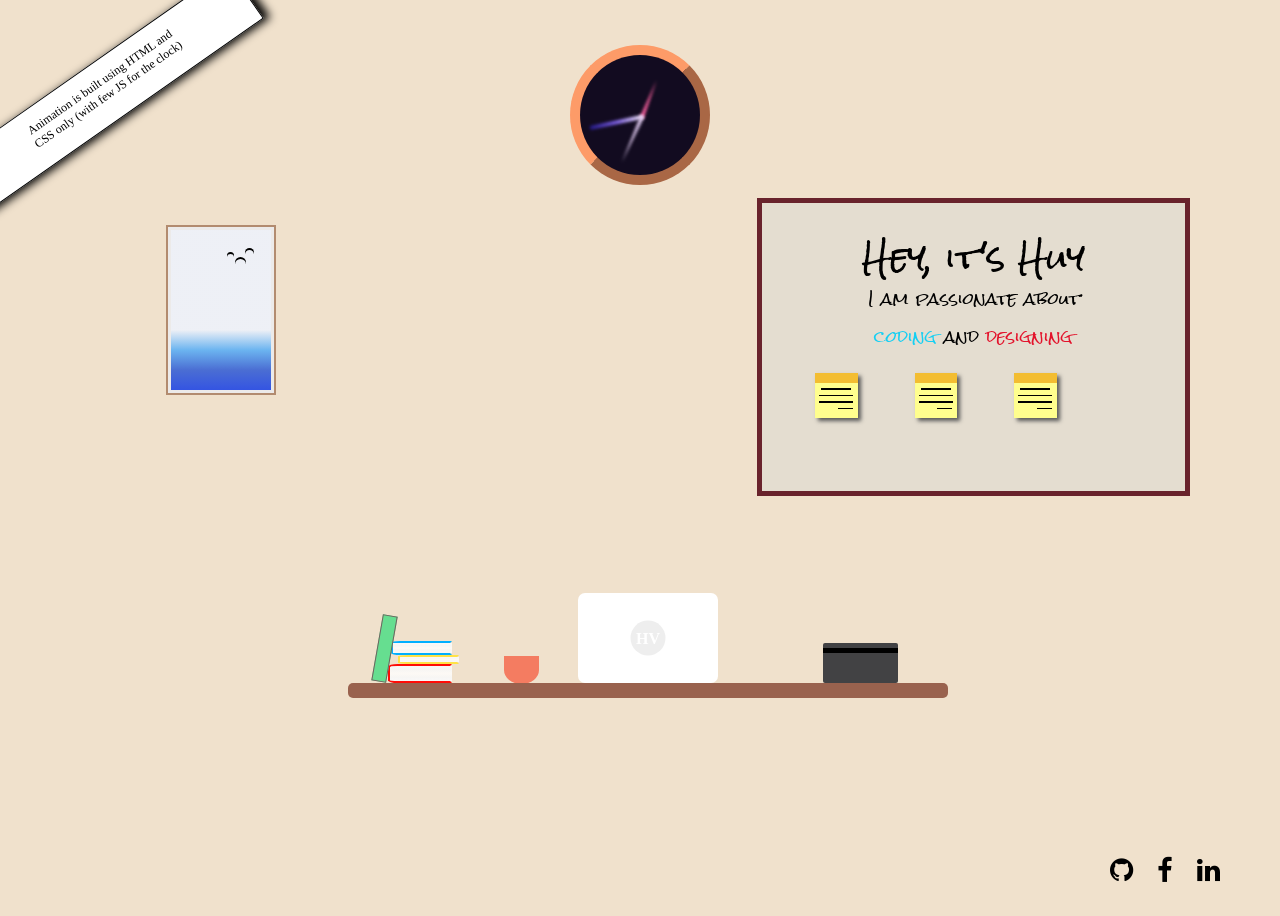
==== index.html @ 7744c413 "Initial commit" ====
<!DOCTYPE html>
<html>
	<head>
		<meta charset="UTF-8">
		<title>Huy Vu</title>
    <link rel="stylesheet" href="font-awesome/css/font-awesome.min.css" type="text/css">
    <link rel="stylesheet" href="css/homepage-styles.css">
    <link rel="stylesheet" href="css/clock.css">
    <link href="https://fonts.googleapis.com/css?family=Rock+Salt" rel="stylesheet">
	</head>
	<body>
    <div class="myNote">
      <p>Animation is built using HTML and <br>
        CSS only (with few JS for the clock)</p>
    </div>

    <div class="wall">
      <div id="clock">
				<div id="hour" class="pointer"></div>
				<div id="minute" class="pointer"></div>
				<div id="second" class="pointer"></div>
			</div>
    </div>

    <div class="imageFrame">
      <div class="innerFrame"></div>
      <div class="bird first"></div>
      <div class="bird second"></div>
      <div class="bird third"></div>
    </div>

    <div class="board">
      <p><span id="iam">Hey, it's Huy</span></p>
      <p><span id="description">I am passionate about<br/>
        <span style="color:#14cff3;">coding</span> and
        <span style="color:#e3122b;">designing</span></span></p>
      <div id="note-container">
        <div class="note first">
          <div class="note-top"></div>
          <div class="line-first"></div><div class="line-second"></div>
          <div class="line-third"></div><div class="line-fourth"></div>
        </div>
        <div class="note second">
          <div class="note-top"></div>
          <div class="line-first"></div><div class="line-second"></div>
          <div class="line-third"></div><div class="line-fourth"></div>
        </div>
        <div class="note third">
          <div class="note-top"></div>
          <div class="line-first"></div><div class="line-second"></div>
          <div class="line-third"></div><div class="line-fourth"></div>
        </div>
      </div>
    </div>

    <div id="myModal" class="modal">
      <div class="modal-content">
        <span class="close">x</span>
        <p><span class="myClass">class HuyVu:</span></p>
        <p class="myDef">def __init__:</p>
        <p><span class="defContent">self.name</span> = "Huy Vu"</p>
        <p><span class="defContent">self.address</span> = "San Jose , CA"</p>
        <p><span class="defContent">self.school</span> = "San Jose State University"</p>
        <p><span class="defContent">self.education</span> = "Bachelors of Computer Science"</p>
        <p><span class="defContent">self.contact</span> = { <br><span class="myContact">email : </span><span class="myLink">"vuhuy1101@gmail.com"</span> , <br>
                                                            <span class="myContact">linkedin : </span><span class="myLink">"https://www.linkedin.com/in/huyvu1101/"</span> ,<br>
                                                            <span class="myContact">github : </span><span class="myLink">"https://github.com/vuhuy1101"</span><br>
                                                          <span style="padding-left: 270px">}</span></p>
   
        <p class="myDef">def mySkills(self):</p>
        <p><span class="defContent">Java</span> = { "JDBC" , "Hibernate" , "OpenGL" }</p>
        <p><span class="defContent">Frontend</span> = { "HTML5" , "CSS3" , "JavaScript" , "Bootstrap" , "React" }</p>
        <p><span class="defContent">Backend</span> = { "PHP" : ("CodeIgniter") , "Python" : ("Flask" , "Django") }</p>
        <p><span class="defContent">Database</span> = { "MySQL" }</p>
        <p><span class="defContent">Web Services</span> = { "REST API" , "AJAX" }</p>
        <p><span class="defContent">Design</span> = { "Photoshop" , "Illustrator" }</p>
      </div>
    </div>

    <div class="desk">
      <div class="ontop">
        <div class="books">
          <div class="books first"></div>
          <div class="books second"></div>
          <div class="books third"></div>
          <div class="books fourth"></div>
        </div>
        <div class="coffee">
          <div class="smoke first"></div>
          <div class="smoke second"></div>
          <div class="smoke third"></div>
          <div class="smoke fourth"></div>
        </div>
      <a href="work.html">
        <div class="laptop">
          <div class="laptop-logo"><span>HV</span></div>
        </div>
      </a>
        <div class="speaker">
          <div class="speaker-line"></div>
          <div class="speaker-sound first"></div>
          <div class="speaker-sound second"></div>
        </div>
      </div>
      <div class="desk-body"></div>
    </div>

    <div class="connect">
      <ul>
        <li><a href="https://github.com/vuhuy1101"><i class="fa fa-github" aria-hidden="true"></i></a></li>
        <li><a href="https://www.facebook.com/WieVu"><i class="fa fa-facebook" aria-hidden="true"></i></a></li>
        <li><a href="https://www.linkedin.com/in/huy-vu-a944a7a6"><i class="fa fa-linkedin" aria-hidden="true"></i></a></li>
      </ul>
    </div>

    <script src="js/clock.js"></script>
    <script src="js/board.js"></script>
	</body>
</html>
---- css/homepage-styles.css ----
@font-face {
  font-family: "KR Rachel's Chalkboard";
  src: ulr("KR_Rachel.ttf") format("truetype"); }
@font-face {
  font-family: 'SqueakyChalkSound';
  src: ulr("SqueakyChalkSound.ttf") format("truetype"); }
@font-face {
  font-family: 'KGBlankSpaceSketch';
  src: ulr("KGBlankSpaceSketch.ttf") format("truetype"); }
@font-face {
  font-family: 'KGBlankSpaceSolid';
  src: ulr("KGBlankSpaceSolid.ttf") format("truetype"); }
@font-face {
  font-family: 'PWChalk';
  src: ulr("PWChalk.ttf") format("truetype"); }
body {
  background: #F0E1CC;
  height: 100vh;
  width: 100vw; }

.myNote {
  position: absolute;
  width: 300px;
  height: 60px;
  text-align: center;
  background-color: white;
  border: solid 1px black;
  padding: 0px 20px 0 20px;
  transform: rotate(-35deg);
  top: 60px;
  left: -65px;
  box-shadow: 6px 3px 10px black;
  font-family: KGBlankSpaceSketch;
  font-size: 0.75em; }

.imageFrame {
  top: 25vh;
  left: 13vw;
  height: 166px;
  width: 106px;
  position: absolute;
  border: solid 2px #b28b6f;
  z-index: 1;
  cursor: pointer; }

.imageFrame:hover {
  box-shadow: 0 0 50px #ffffff; }

.innerFrame {
  position: static;
  height: 160px;
  width: 100px;
  border: solid 3px #eceae9;
  background-color: royalblue;
  background-image: linear-gradient(rgba(247, 247, 247, 0.95), rgba(247, 247, 247, 0.95), rgba(247, 247, 247, 0.95), rgba(247, 247, 247, 0.95), rgba(247, 247, 247, 0.95), rgba(247, 247, 247, 0.95), rgba(150, 255, 255, 0.5), rgba(113, 129, 155, 0.2), rgba(0, 1, 231, 0.2));
  overflow: hidden;
  z-index: 3; }

.bird {
  z-index: 2; }

.bird.first {
  position: inherit;
  height: 7px;
  width: 7px;
  top: 25px;
  right: 40px;
  transform-origin: 100% 0%;
  border-radius: 50% 50% 0 0;
  box-shadow: inset 0px 2px 0 black;
  animation: fly 5s infinite linear;
  animation-timing-function: ease-in;
  animation-delay: 1.5s; }

.bird.second {
  position: inherit;
  height: 11px;
  width: 11px;
  top: 30px;
  right: 28px;
  transform-origin: 100% 0%;
  border-radius: 50% 50% 0 0;
  box-shadow: inset 0px 2px 0 black;
  animation: fly 5s infinite linear;
  animation-timing-function: ease-in;
  animation-delay: 0.5s; }

.bird.third {
  position: inherit;
  height: 9px;
  width: 9px;
  top: 21px;
  right: 20px;
  transform-origin: 100% 0%;
  border-radius: 50% 50% 0 0;
  box-shadow: inset 0px 2px 0 black;
  animation: fly 5s infinite linear;
  animation-timing-function: ease-in;
  animation-delay: 1s; }

.board {
  cursor: pointer; }

.board p {
  height: 45px;
  text-align: center; }

.board:hover {
  box-shadow: 0 0 50px #ffffff; }

#iam {
  font-family: 'Rock Salt', cursive;
  font-size: 2em;
  vertical-align: top; 
  }

#description {
  font-family: 'Rock Salt', cursive; }

#contact {
  font-family: 'Rock Salt', cursive; }

.board {
  position: absolute;
  height: 32vh;
  width: 47vh;
  background-color: #e4ddd0;
  border: solid 5px #69232c;
  top: 22vh;
  right: 10vh; }

#note-container {
  position: relative;
  margin-top: 3rem;
}

.note {
  position: relative;
  display: inline-block;
  margin-left: 53px;
  height: 45px;
  width: 42.5px;
  background-color: #fffe8e;
  box-shadow: 3px 3px 4px #595959; }

.note-top {
  width: 42.5px;
  height: 10px;
  background-color: #f3bd31; }

.line-first {
  position: relative;
  top: 5px;
  width: 30px;
  height: 1.5px;
  background-color: #000000;
  margin: 0 auto; }

.line-second {
  position: relative;
  top: 10px;
  width: 34px;
  height: 1.5px;
  background-color: #000000;
  margin: 0 auto; }

.line-third {
  position: relative;
  top: 15px;
  width: 34px;
  height: 1.5px;
  background-color: #000000;
  margin: 0 auto; }

.line-fourth {
  position: relative;
  top: 20px;
  width: 15px;
  height: 1.5px;
  background-color: #000000;
  float: right;
  right: 5px; }

/* The Modal (background) */
.modal {
  display: none;
  /* Hidden by default */
  position: fixed;
  /* Stay in place */
  z-index: 10;
  /* Sit on top */
  left: 0;
  top: 0;
  width: 100%;
  /* Full width */
  height: 100%;
  /* Full height */
  overflow: auto;
  /* Enable scroll if needed */
  background-color: black;
  /* Fallback color */
  background-color: rgba(0, 0, 0, 0.4);
  /* Black w/ opacity */ 
  padding-top: 1rem;
  }
  

/* Modal Content/Box */
.modal-content {
  background-color: rgba(0, 0, 0, 0.9);
  margin-top: 2vh;
  margin-bottom: 2vh;
  margin: 0 auto;
  padding: 10px;
  border: 1px solid #888;
  width: 80%;
  /* Could be more or less, depending on screen size */
  z-index: 9;
  color: #e1ebff;
  font-family: KGBlankSpaceSolid; }

.myClass {
  color: #ea8987; }

.myDef {
  padding-left: 50px;
  color: #69e3fe; }

.defContent {
  padding-left: 100px;
  width: 150px;
  display: inline-block;
  color: #fffc82; }

.myContact {
  padding-left: 300px;
  width: 80px;
  display: inline-block; }

.myLink {
  color: #c678dd;
  text-decoration: underline; }

/* The Close Button */
.close {
  color: #aaa;
  float: right;
  font-size: 28px;
  font-weight: bold; }

.close:hover,
.close:focus {
  color: black;
  text-decoration: none;
  cursor: pointer; }

.desk {
  position: relative;
  top: 50vh;
  height: 30vh;
  margin: 0 auto;
  z-index: 0; }

.ontop {
  position: relative;
  width: 600px;
  height: 25vh;
  margin: 0 auto;
  z-index: 0; }

.coffee {
  position: absolute;
  left: 26%;
  bottom: -1px;
  background-color: #F47C61;
  width: 25px;
  height: 18px;
  border: solid 5px #000;
  border-color: transparent;
  border-radius: 50% 50% 0 0;
  transform: rotate(180deg);
  z-index: 0; }

.smoke.first {
  position: absolute;
  top: 27.5px;
  left: 11px;
  width: 8px;
  height: 8px;
  border: solid 4px #ffffff;
  border-radius: 50% 50% 0 50%;
  border-color: #ffffff transparent transparent #ffffff;
  opacity: 0;
  transform: rotate(-25deg);
  animation: fade 5s infinite linear;
  animation-delay: 1.5s; }

.smoke.second {
  position: absolute;
  top: 39px;
  left: 8px;
  width: 8px;
  height: 8px;
  border: solid 4px #ffffff;
  border-radius: 50% 50% 0 50%;
  border-color: #ffffff transparent transparent #ffffff;
  opacity: 0;
  transform: rotate(-225deg);
  animation: fade 5s infinite linear;
  animation-delay: 1.5s; }

.smoke.third {
  position: absolute;
  top: 27.5px;
  left: -2px;
  width: 8px;
  height: 8px;
  border: solid 4px #ffffff;
  border-radius: 50% 50% 0 50%;
  border-color: #ffffff transparent transparent #ffffff;
  opacity: 0;
  transform: rotate(-25deg);
  animation: fade 5s infinite linear;
  animation-delay: 1.5s; }

.smoke.fourth {
  position: absolute;
  top: 39px;
  left: -5px;
  width: 8px;
  height: 8px;
  border: solid 4px #ffffff;
  border-radius: 50% 50% 0 50%;
  border-color: #ffffff transparent transparent #ffffff;
  opacity: 0;
  transform: rotate(-225deg);
  animation: fade 5s infinite linear;
  animation-delay: 1.5s; }

.books {
  position: absolute;
  bottom: 0;
  left: 20px;
  width: 70px;
  height: 80px; }

.books.first {
  position: absolute;
  bottom: 0;
  width: 60px;
  height: 15px;
  background-image: linear-gradient(#f8f8f8, rgba(248, 248, 248, 0.9), rgba(255, 255, 255, 0.8), rgba(248, 248, 248, 0.9), #f8f8f8);
  border: solid 2px #ff0c07;
  border-color: #ff0c07 transparent #ff0c07 #ff0c07;
  border-radius: 15% 0 0 15%; }

.books.second {
  position: absolute;
  bottom: 19px;
  left: 30px;
  width: 57px;
  height: 5px;
  background-image: linear-gradient(#f8f8f8, rgba(248, 248, 248, 0.9), rgba(255, 255, 255, 0.8), rgba(248, 248, 248, 0.9), #f8f8f8);
  border: solid 2px #ffe246;
  border-color: #ffe246 transparent #ffe246 #ffe246;
  border-radius: 15% 0 0 15%; }

.books.third {
  position: absolute;
  bottom: 28px;
  left: 23px;
  width: 57px;
  height: 10px;
  background-image: linear-gradient(#f8f8f8, rgba(248, 248, 248, 0.9), rgba(255, 255, 255, 0.8), rgba(248, 248, 248, 0.9), #f8f8f8);
  border: solid 2px #00afff;
  border-color: #00afff transparent #00afff #00afff;
  border-radius: 15% 0 0 15%; }

.books.fourth {
  position: absolute;
  bottom: 27px;
  left: -17.5px;
  width: 65px;
  height: 13px;
  background-color: #66DE90;
  transform: rotate(100deg);
  border: solid 1px #706361; }

.laptop {
  position: absolute;
  bottom: 0;
  left: 0;
  right: 0;
  width: 140px;
  height: 90px;
  margin: auto;
  border-radius: 7px;
  background-color: white;
  cursor: pointer; }

.laptop:hover {
  box-shadow: 0 0 50px #ffffff; }

.laptop-logo {
  position: absolute;
  display: block;
  top: 50%;
  left: 50%;
  transform: translate(-50%, -50%);
  width: 35px;
  height: 35px;
  border-radius: 50%;
  background-color: #eeeeee; }

.laptop-logo span {
  position: absolute;
  top: 50%;
  left: 50%;
  transform: translate(-50%, -50%);
  font-size: 1em;
  color: #ffffff;
  font-weight: bold; }

.speaker {
  position: absolute;
  display: block;
  bottom: 0;
  right: 50px;
  width: 75px;
  height: 40px;
  border-radius: 2px;
  background-color: #424244; }

.speaker-line {
  position: relative;
  top: 5px;
  width: 75px;
  height: 5px;
  background-color: #000000; }

.speaker-sound.first {
  position: absolute;
  top: -5px;
  left: -5px;
  width: 20px;
  height: 40px;
  border: solid 5px #000;
  border-color: #000 transparent transparent transparent;
  border-radius: 50%/40px 20px 0 0;
  transform: rotate(-90deg);
  animation: fade 2.5s infinite linear;
  opacity: 0;
  animation-delay: 2s; }

.speaker-sound.second {
  position: absolute;
  top: -5px;
  left: -20px;
  width: 30px;
  height: 40px;
  border: solid 5px #000;
  border-color: #000 transparent transparent transparent;
  border-radius: 50%/40px 30px 0 0;
  transform: rotate(-90deg);
  animation: fade 2.5s infinite linear;
  animation-delay: 2.2s;
  opacity: 0; }

.desk-body {
  width: 600px;
  height: 15px;
  margin: 0 auto;
  border-radius: 5px;
  background-color: #99624E;
  position: relative;
  top: 0; }

.connect {
  position: fixed;
  bottom: 0px;
  text-align: center;
  right: 20px;
  display: block;
  line-height: 1em; }

.connect ul {
  list-style-type: none;
  padding-right: 30px; }

.connect ul li {
  display: inline;
  text-decoration: none;
  margin-left: 10px;
  margin-right: 10px;
  font-size: 1.7em; }

.connect a {
  color: #000000; }

.connect a:hover {
  color: #ffffff;
  transition: all .25s ease; }

@keyframes fade {
  0% {
    opacity: 0; }
  25% {
    opacity: 1; }
  50% {
    opacity: 0; }
  100% {
    opacity: 0; } }
@keyframes fly {
  33% {
    transform: rotateX(-600deg) scale(0.5) translate(10px, -5px); }
  66% {
    transform: rotateX(-600deg) scale(0.3) translate(5px, 4px); } }

/*# sourceMappingURL=homepage-styles.css.map */
---- css/clock.css ----
.wall{
  top: 5vh;
  position: absolute;
  left: 50%;
  transform: translateX(-50%);
  margin: 0 auto;
  border: 10px solid #fd9b68;
  border-style: outset;
  height: 120px;
  width: 120px;
  text-align: center;
  border-radius: 50%;
  background-color: #120b20;
}

#number div{
  position: absolute;
  height:12vh;
  width:175px;
  left:-27px;
  top:52px;
  text-align: center;
}

#number span{
  height:80px;
  width:80px;
  display: block;
  font-size: 1em;
  color: #ffffff;
}

.pointer{
  position: absolute;
  bottom:57px;
  left:60px;
  transform-origin: 50% 90%;
  -webkit-transform-origin: 50% 98%;
}

#hour{
  width: 0;
  height: 0;
  border-left: 2px solid transparent;
  border-right: 2px solid transparent;
  border-bottom: 40px solid #ca416b;
  -webkit-filter: blur(1.5px) brightness(150%);
}

#minute{
  border-left: 2px solid transparent;
  border-right: 2px solid transparent;
  border-bottom: 54.3px solid #cc5c71;
  border-image: linear-gradient(rgba(36,25,134,1),rgba(124,95,224,1), rgba(250,238,255,1));
  -webkit-filter: blur(1.5px);
}

#second{
  border-left: 2px solid transparent;
  border-right: 2px solid transparent;
  border-bottom: 50px solid #e5cff5;
  -webkit-filter: blur(1.5px);
}
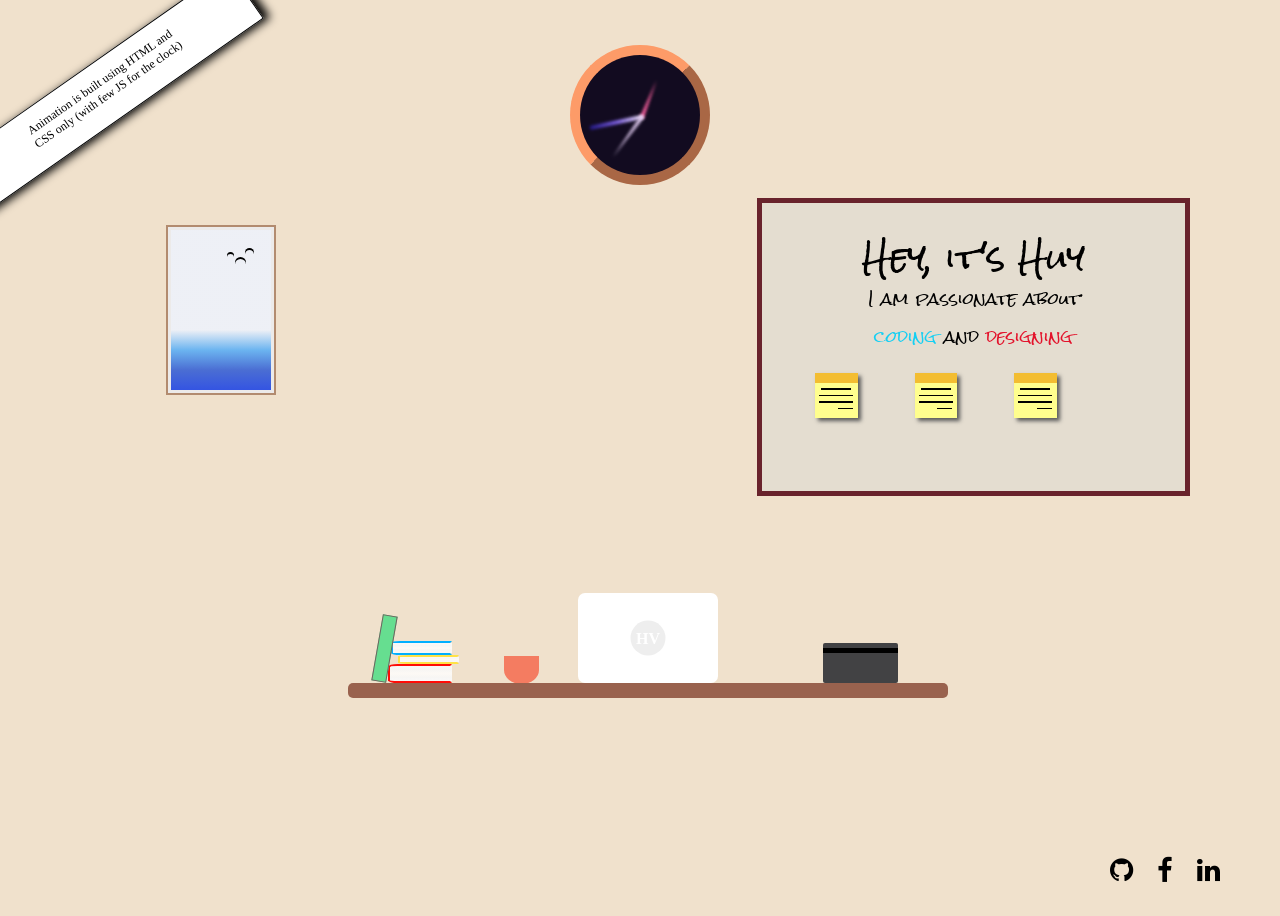
==== commit 0cb5f176: "Update url" ====
--- a/index.html
+++ b/index.html
@@ -62,9 +62,9 @@
         <p><span class="defContent">self.address</span> = "San Jose , CA"</p>
         <p><span class="defContent">self.school</span> = "San Jose State University"</p>
         <p><span class="defContent">self.education</span> = "Bachelors of Computer Science"</p>
-        <p><span class="defContent">self.contact</span> = { <br><span class="myContact">email : </span><span class="myLink">"vuhuy1101@gmail.com"</span> , <br>
-                                                            <span class="myContact">linkedin : </span><span class="myLink">"https://www.linkedin.com/in/huyvu1101/"</span> ,<br>
-                                                            <span class="myContact">github : </span><span class="myLink">"https://github.com/vuhuy1101"</span><br>
+        <p><span class="defContent">self.contact</span> = { <br><span class="myContact">email : </span><span class="myLink"><a href="mailto:vuhuy1101@gmail.com">"vuhuy1101@gmail.com"</a></span> , <br>
+                                                            <span class="myContact">linkedin : </span><span class="myLink"><a href="https://www.linkedin.com/in/huyvu1101">"https://www.linkedin.com/in/huyvu1101"</a></span> ,<br>
+                                                            <span class="myContact">github : </span><span class="myLink"><a href="https://github.com/vuhuy1101">"https://github.com/vuhuy1101"</a></span><br>
                                                           <span style="padding-left: 270px">}</span></p>
    
         <p class="myDef">def mySkills(self):</p>
--- a/css/homepage-styles.css
+++ b/css/homepage-styles.css
@@ -237,10 +237,15 @@
   width: 80px;
   display: inline-block; }
 
-.myLink {
+.myLink, .myLink a {
   color: #c678dd;
-  text-decoration: underline; }
-
+  text-decoration: underline; 
+  transition: color 0.25s;
+}
+
+.myLink a:hover {
+  color: #e5b6f8;
+}
 /* The Close Button */
 .close {
   color: #aaa;
